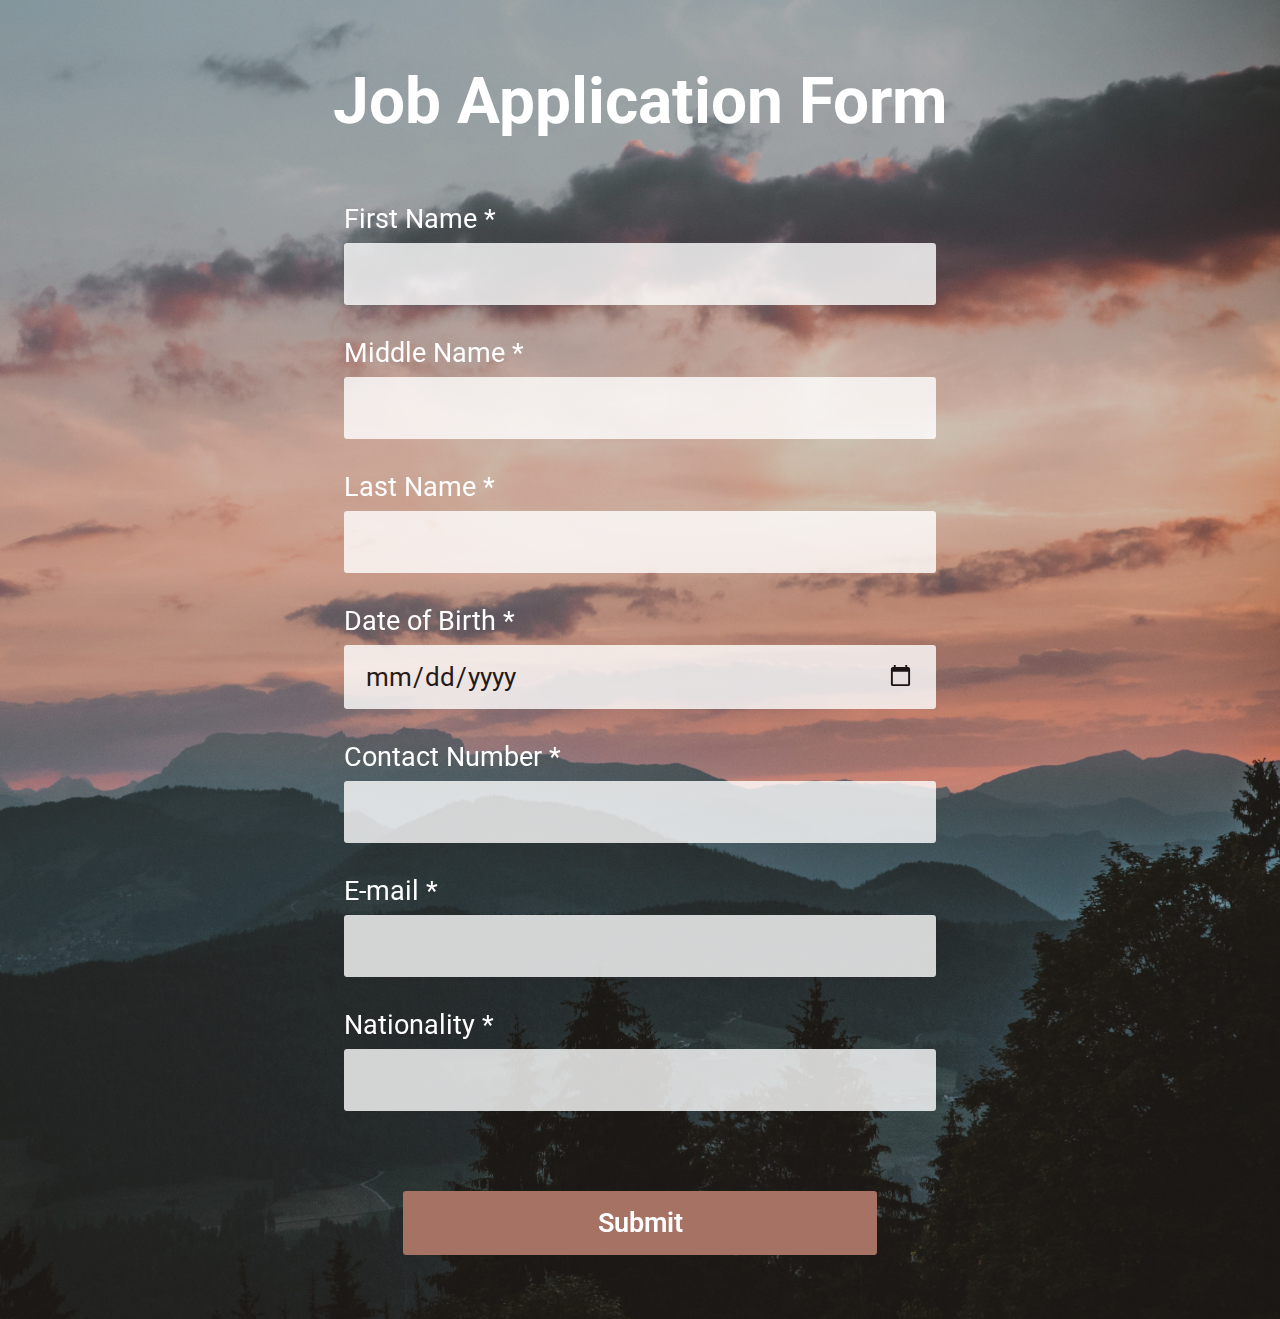
==== index.html @ 52059ed1 "Finished Project" ====
<!DOCTYPE html>
<html lang="en">
  <head>
    <meta charset="UTF-8" />
    <meta http-equiv="X-UA-Compatible" content="IE=edge" />
    <meta name="viewport" content="width=device-width, initial-scale=1.0" />
    <title>Job Application Form</title>

    <link rel="stylesheet" href="style.css" />
    <script type="text/javascript" src="main.js" defer></script>

    <!--     <script
      src="https://code.jquery.com/jquery-3.4.1.js"
      integrity="sha256-WpOohJOqMqqyKL9FccASB9O0KwACQJpFTUBLTYOVvVU="
      crossorigin="anonymous"
    ></script>
    <script>
      function SubForm() {
        $.ajax({
          url: "https://api.apispreadsheets.com/data/RXei1CWpINVNWsPN/",
          type: "post",
          data: $("#form").serializeArray(),
          success: function () {
            alert("Form Data Submitted :)");
          },
          error: function () {
            alert("There was an error :(");
          },
        });
      }
    </script> -->
  </head>

  <body class="body">
    <h1 class="title">Job Application Form</h1>
    <form class="form" id="form">
      <div class="form__input">
        <label for="FirstName"
          >First Name <span title="Required">*</span></label
        >
        <input type="text" name="FirstName" required />
      </div>

      <div class="form__input">
        <label for="MiddleName"
          >Middle Name <span title="Required">*</span></label
        >
        <input type="text" name="MiddleName" required />
      </div>

      <div class="form__input">
        <label for="LastName">Last Name <span title="Required">*</span></label>
        <input type="text" name="LastName" required />
      </div>

      <div class="form__input">
        <label for="Birthday"
          >Date of Birth <span title="Required">*</span></label
        >
        <input type="date" name="Birthday" required />
      </div>

      <div class="form__input">
        <label for="Number"
          >Contact Number <span title="Required">*</span></label
        >
        <input type="tel" name="Number" required />
      </div>

      <div class="form__input">
        <label for="Email">E-mail <span title="Required">*</span></label>
        <input type="email" name="Email" required />
      </div>

      <div class="form__input">
        <label for="Nationality"
          >Nationality <span title="Required">*</span></label
        >
        <input type="text" name="Nationality" required />
      </div>

      <button type="submit" class="form__button">Submit</button>
    </form>
  </body>
</html>
---- style.css ----
@import url('https://fonts.googleapis.com/css2?family=Roboto:wght@300&display=swap');

* {
    padding: 0;
    margin: 0;
    box-sizing: border-box;
    font-family: 'Roboto', sans-serif;
}

.body {
    display: flex;
    flex-direction: column;
    justify-content: center;
    align-items: center;
    gap: 4rem;
    background-image: url('pexels-stephan-seeber-1261728.jpg');
    background-position: 100% 100%;
    background-repeat: no-repeat;
    background-size: cover;
    backdrop-filter: brightness(80%);
    padding: 4rem 0;
}

.title {
    font-size: 3rem;
    text-align: center;
    color: white;
    transition: all 0.3s;
}

.form {
    width: 80%;
    height: 100%;
    display: flex;
    flex-direction: column;
    justify-content: center;
    align-items: center;
    gap: 2rem;
}

.form__input {
    display: flex;
    flex-direction: column;
    gap: 0.5rem;
    font-size: 1.7rem;
    color: white;
    width: 100%;
}

.form__input input {
    width: 100%;
    padding: 0.7rem 1.3rem;
    font-size: 1.4rem;
    border: none;
    border-radius: 0.2rem;
    opacity: 0.8;
    transition: all 0.3s;
}

.form__button {
    width: 80%;
    height: 4rem;
    border: none;
    border-radius: 0.2rem;
    font-size: 1.7rem;
    font-weight: 600;
    margin-top: 3rem;
    color: white;
    background-color: #a67263;
    transition: all 0.3s;
}

.form__button:hover {
    cursor: pointer;
    background-color: white;
    color: #a67263;
}

@media (min-width: 500px) {
    .title {
        font-size: 4rem;
    }

    .form {
        width: 37rem;
    }

    .form__input input {
        padding: 1rem 1.3rem;
        font-size: 1.6rem;
    }
}
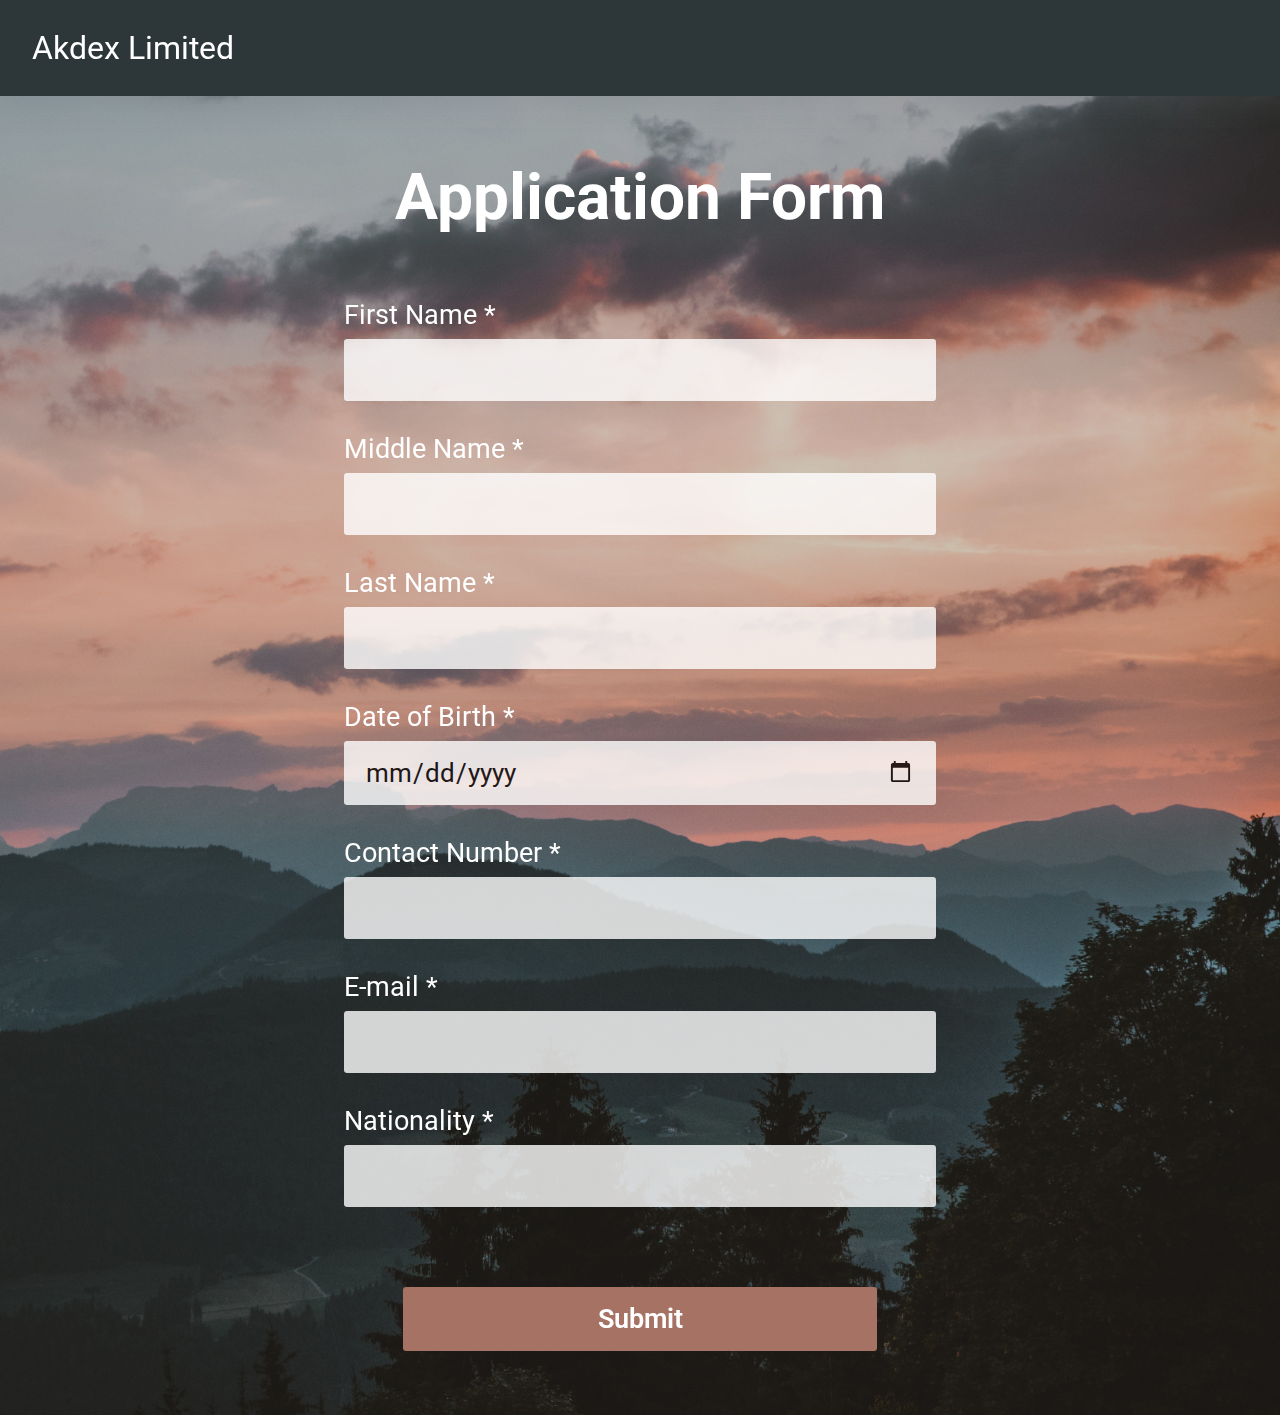
==== commit c1112c47: "Finished Project" ====
--- a/index.html
+++ b/index.html
@@ -4,7 +4,7 @@
     <meta charset="UTF-8" />
     <meta http-equiv="X-UA-Compatible" content="IE=edge" />
     <meta name="viewport" content="width=device-width, initial-scale=1.0" />
-    <title>Job Application Form</title>
+    <title>Application Form</title>
 
     <link rel="stylesheet" href="style.css" />
     <script type="text/javascript" src="main.js" defer></script>
@@ -32,54 +32,59 @@
   </head>
 
   <body class="body">
-    <h1 class="title">Job Application Form</h1>
-    <form class="form" id="form">
-      <div class="form__input">
-        <label for="FirstName"
-          >First Name <span title="Required">*</span></label
-        >
-        <input type="text" name="FirstName" required />
-      </div>
+    <header class="header"><p>Akdex Limited</p></header>
+    <div class="body__content">
+      <h1 class="title">Application Form</h1>
+      <form class="form" id="form">
+        <div class="form__input">
+          <label for="FirstName"
+            >First Name <span title="Required">*</span></label
+          >
+          <input type="text" name="FirstName" required />
+        </div>
 
-      <div class="form__input">
-        <label for="MiddleName"
-          >Middle Name <span title="Required">*</span></label
-        >
-        <input type="text" name="MiddleName" required />
-      </div>
+        <div class="form__input">
+          <label for="MiddleName"
+            >Middle Name <span title="Required">*</span></label
+          >
+          <input type="text" name="MiddleName" required />
+        </div>
 
-      <div class="form__input">
-        <label for="LastName">Last Name <span title="Required">*</span></label>
-        <input type="text" name="LastName" required />
-      </div>
+        <div class="form__input">
+          <label for="LastName"
+            >Last Name <span title="Required">*</span></label
+          >
+          <input type="text" name="LastName" required />
+        </div>
 
-      <div class="form__input">
-        <label for="Birthday"
-          >Date of Birth <span title="Required">*</span></label
-        >
-        <input type="date" name="Birthday" required />
-      </div>
+        <div class="form__input">
+          <label for="Birthday"
+            >Date of Birth <span title="Required">*</span></label
+          >
+          <input type="date" name="Birthday" required />
+        </div>
 
-      <div class="form__input">
-        <label for="Number"
-          >Contact Number <span title="Required">*</span></label
-        >
-        <input type="tel" name="Number" required />
-      </div>
+        <div class="form__input">
+          <label for="Number"
+            >Contact Number <span title="Required">*</span></label
+          >
+          <input type="tel" name="Number" required />
+        </div>
 
-      <div class="form__input">
-        <label for="Email">E-mail <span title="Required">*</span></label>
-        <input type="email" name="Email" required />
-      </div>
+        <div class="form__input">
+          <label for="Email">E-mail <span title="Required">*</span></label>
+          <input type="email" name="Email" required />
+        </div>
 
-      <div class="form__input">
-        <label for="Nationality"
-          >Nationality <span title="Required">*</span></label
-        >
-        <input type="text" name="Nationality" required />
-      </div>
+        <div class="form__input">
+          <label for="Nationality"
+            >Nationality <span title="Required">*</span></label
+          >
+          <input type="text" name="Nationality" required />
+        </div>
 
-      <button type="submit" class="form__button">Submit</button>
-    </form>
+        <button type="submit" class="form__button">Submit</button>
+      </form>
+    </div>
   </body>
 </html>
--- a/style.css
+++ b/style.css
@@ -12,12 +12,39 @@
     flex-direction: column;
     justify-content: center;
     align-items: center;
-    gap: 4rem;
     background-image: url('pexels-stephan-seeber-1261728.jpg');
     background-position: 100% 100%;
     background-repeat: no-repeat;
     background-size: cover;
     backdrop-filter: brightness(80%);
+}
+
+.header {
+    width: 100%;
+    height: 6rem;
+    display: flex;
+    justify-content: start;
+    align-items: center;
+    padding: 1rem 2rem;
+    background-color: #2d3639;
+    box-shadow: rgba(100, 100, 111, 0.2) 0px 7px 29px 0px;
+    position: sticky;
+    top: 0;
+    z-index: 1;
+}
+
+.header p {
+    font-size: 2rem;
+    color: white;
+}
+
+.body__content {
+    width: 100%;
+    display: flex;
+    flex-direction: column;
+    justify-content: center;
+    align-items: center;
+    gap: 4rem;
     padding: 4rem 0;
 }
 
@@ -29,7 +56,7 @@
 }
 
 .form {
-    width: 80%;
+    width: 85%;
     height: 100%;
     display: flex;
     flex-direction: column;
@@ -55,6 +82,12 @@
     border-radius: 0.2rem;
     opacity: 0.8;
     transition: all 0.3s;
+}
+
+input[type="date"] {
+    display: block;
+    -webkit-appearance: textfield;
+    -moz-appearance: textfield;
 }
 
 .form__button {
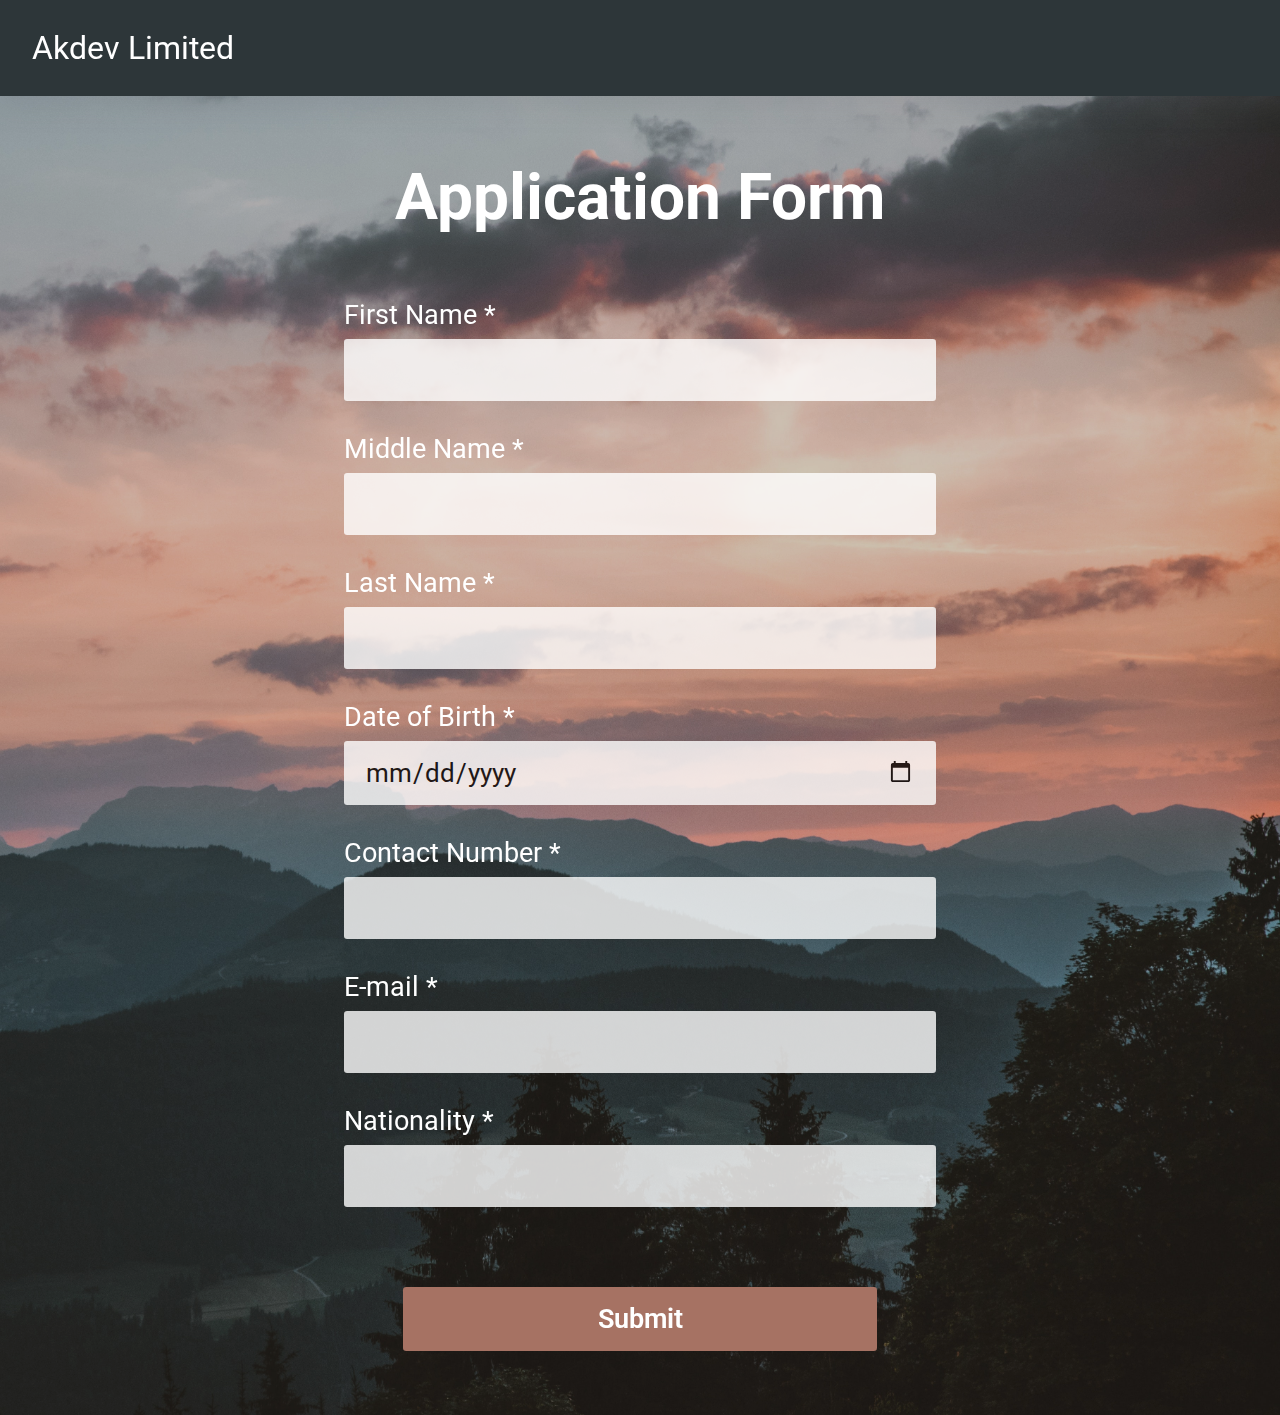
==== commit f94fefdd: "Fix date on IOS" ====
--- a/index.html
+++ b/index.html
@@ -32,7 +32,7 @@
   </head>
 
   <body class="body">
-    <header class="header"><p>Akdex Limited</p></header>
+    <header class="header"><p>Akdev Limited</p></header>
     <div class="body__content">
       <h1 class="title">Application Form</h1>
       <form class="form" id="form">
--- a/style.css
+++ b/style.css
@@ -21,7 +21,7 @@
 
 .header {
     width: 100%;
-    height: 6rem;
+    height: 5rem;
     display: flex;
     justify-content: start;
     align-items: center;
@@ -34,7 +34,7 @@
 }
 
 .header p {
-    font-size: 2rem;
+    font-size: 1.5rem;
     color: white;
 }
 
@@ -84,10 +84,8 @@
     transition: all 0.3s;
 }
 
-input[type="date"] {
-    display: block;
-    -webkit-appearance: textfield;
-    -moz-appearance: textfield;
+input [type="date"] {
+    min-width: 95%;
 }
 
 .form__button {
@@ -110,6 +108,15 @@
 }
 
 @media (min-width: 500px) {
+    .header {
+        width: 100%;
+        height: 6rem;
+    }
+
+    .header p {
+        font-size: 2rem;
+    }
+
     .title {
         font-size: 4rem;
     }
